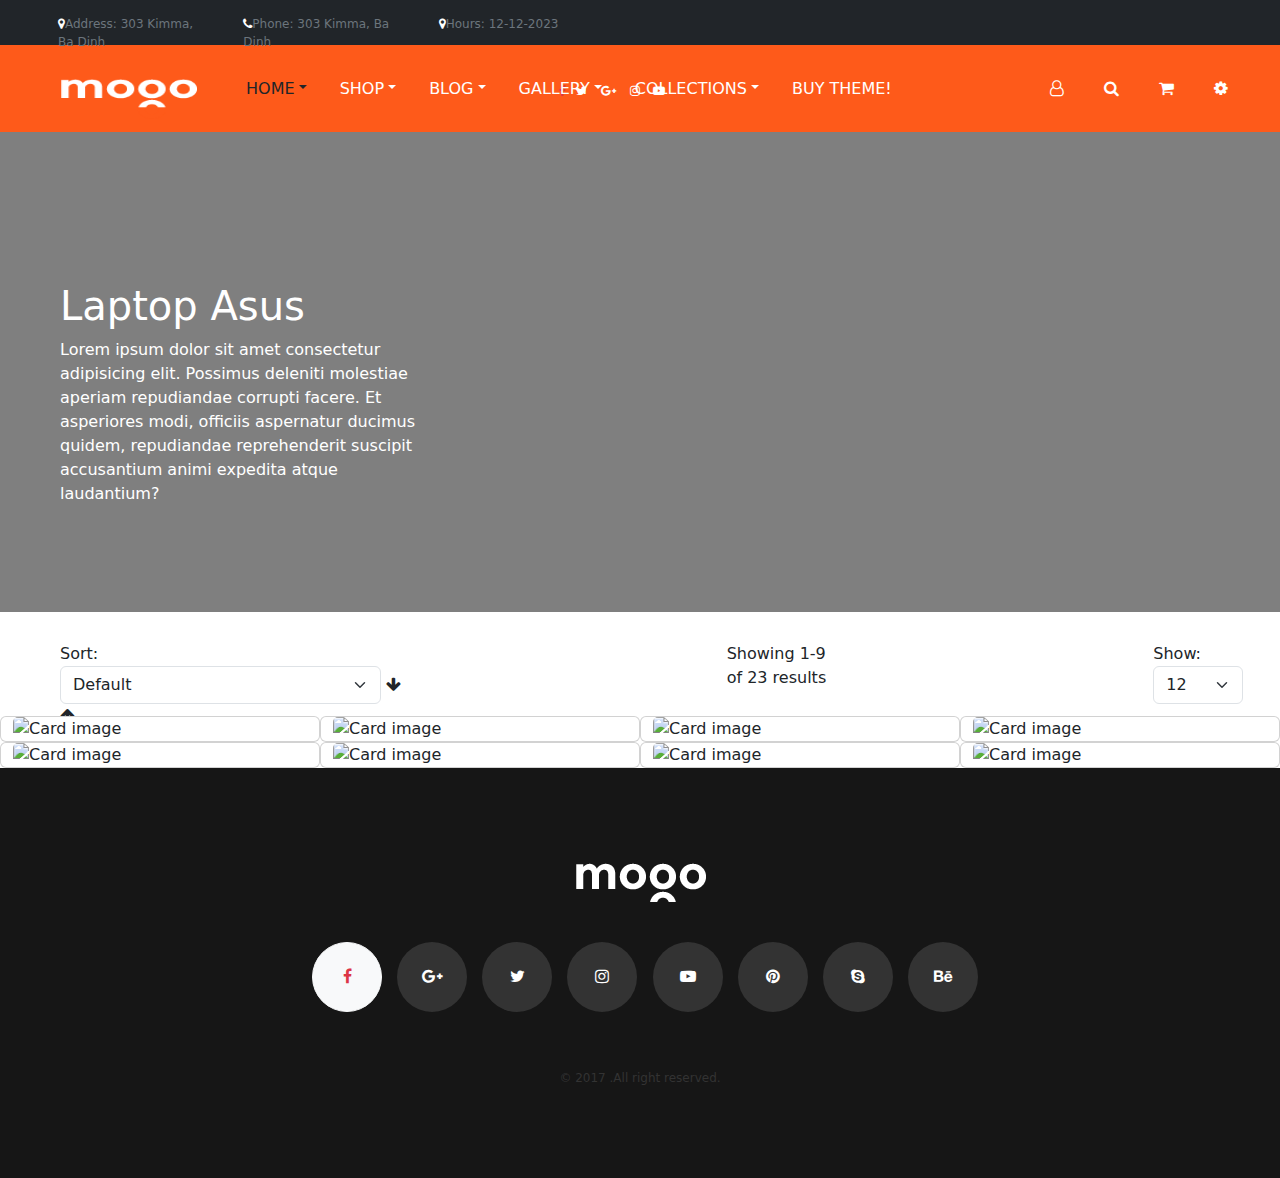
==== about.html @ b693d649 "f" ====
<!DOCTYPE html>
<html lang="en">
<head>
    <meta charset="UTF-8">
    <meta http-equiv="X-UA-Compatible" content="IE=edge">
    <meta name="viewport" content="width=device-width, initial-scale=1.0">
    <title>Document</title>
    <link href="https://cdn.jsdelivr.net/npm/bootstrap@5.2.3/dist/css/bootstrap.min.css" rel="stylesheet">
    <link rel="stylesheet" href="https://cdnjs.cloudflare.com/ajax/libs/font-awesome/4.7.0/css/font-awesome.min.css">
    <script src="https://cdn.jsdelivr.net/npm/bootstrap@5.2.3/dist/js/bootstrap.bundle.min.js"></script>
    <link rel="stylesheet" href="css/hero.css">
    <link rel="stylesheet" href="css/header.css">
    <link rel="stylesheet" href="css/footer.css">
    
</head>
<body>
    <header>
        <section class="sub-header container-fluid bg-dark text-secondary">
            <div class="row">
                <p class="sub-header-content col-sm-2"><i class="fa fa-map-marker text-white" aria-hidden="true"></i>Address: 303 Kimma, Ba Dinh </p>
                <p class="sub-header-phone col-sm-2"><i class="fa fa-phone text-white" aria-hidden="true"></i>Phone: 303 Kimma, Ba Dinh </p>
                <p class="sub-header-hour col-sm-2"><i class="fa fa-map-marker text-white" aria-hidden="true"></i>Hours: 12-12-2023 </p>
                <p class="sub-header-icon text-end  col-2"><i class="fa fa-facebook text-danger" aria-hidden="true"></i><i class="fa fa-twitter text-white" aria-hidden="true"></i> <i class="fa fa-google-plus text-white" aria-hidden="true"></i>
                  <i class="fa fa-instagram text-white" aria-hidden="true"></i>
                  <i class="fa fa-youtube-play text-white" aria-hidden="true"></i></p>

              
            </div>
            
        </section>
        <section class="main-header">
            <nav class="navbar navbar-expand-sm navbar-light">
                <div class="container-fluid ">
                  <a class="navbar-brand " href="#"><img src="img/logo.png" alt="" width="136" height="40"></a>
                  <li class="nav-item dropdown">
                    <a class="nav-category nav-link dropdown-toggle" data-bs-toggle="dropdown" href="#">HOME</a>
                    <ul class="dropdown-menu">
                      <li><a class="dropdown-item" href="#">Link 1</a></li>
                      <li><a class="dropdown-item" href="#">Link 2</a></li>
                      <li><a class="dropdown-item" href="#">Link 3</a></li>
                    </ul>
                  </li>
                  <li class="nav-category nav-item dropdown">
                    <a class="nav-link dropdown-toggle text-white" data-bs-toggle="dropdown" href="#">SHOP</a>
                    <ul class="dropdown-menu">
                      <li><a class="dropdown-item" href="#">Link 1</a></li>
                      <li><a class="dropdown-item" href="#">Link 2</a></li>
                      <li><a class="dropdown-item" href="#">Link 3</a></li>
                    </ul>
                  </li>
                  <li class="nav-category nav-item dropdown">
                    <a class="nav-link dropdown-toggle text-white" data-bs-toggle="dropdown" href="#">BLOG</a>
                    <ul class="dropdown-menu">
                      <li><a class="dropdown-item" href="#">Link 1</a></li>
                      <li><a class="dropdown-item" href="#">Link 2</a></li>
                      <li><a class="dropdown-item" href="#">Link 3</a></li>
                    </ul>
                  </li>
                  <li class="nav-category nav-item dropdown">
                    <a class="nav-link dropdown-toggle text-white" data-bs-toggle="dropdown" href="#">GALLERY</a>
                    <ul class="dropdown-menu">
                      <li><a class="dropdown-item" href="#">Link 1</a></li>
                      <li><a class="dropdown-item" href="#">Link 2</a></li>
                      <li><a class="dropdown-item" href="#">Link 3</a></li>
                    </ul>
                  </li>
                  <li class="nav-category nav-item dropdown">
                    <a class="nav-link dropdown-toggle text-white" data-bs-toggle="dropdown" href="#">COLLECTIONS</a>
                    <ul class="dropdown-menu">
                      <li><a class="dropdown-item" href="#">Link 1</a></li>
                      <li><a class="dropdown-item" href="#">Link 2</a></li>
                      <li><a class="dropdown-item" href="#">Link 3</a></li>
                    </ul>
                  </li>
                  <li class="nav-category nav-item">
                    <a class="nav-link text-white" href="#">BUY THEME!</a>
                  </li>
                  <button class="navbar-toggler" type="button" data-bs-toggle="collapse" data-bs-target="#navbarSupportedContent" aria-controls="navbarSupportedContent" aria-expanded="false" aria-label="Toggle navigation">
                    <span class="navbar-toggler-icon"></span>
                  </button>
                  <div class="collapse navbar-collapse justify-content-end" id="navbarSupportedContent">
                    <ul class="nav-icon-right navbar-nav text-white">
                      <li class="nav-item">
                        <i class="fa fa-user-o" aria-hidden="true"></i>
                      </li>
                      <li class="nav-item">
                        <i class="fa fa-search" aria-hidden="true"></i>
                      </li>		
                      <li class="nav-item">
                        <i class="fa fa-shopping-cart" aria-hidden="true"></i>
                      </li>		
                      <li class="nav-item">
                        <i class="fa fa-cog" aria-hidden="true"></i>
                      </li>		
                    </ul>		  
                  </div>
                </div>
              </nav>
        </section>
    </header>

    <section class="hero-img container-fluid">
        <div class="col-4">
            <h1 class="text-white">Laptop Asus</h1>
            <p class="text-white">Lorem ipsum dolor sit amet consectetur adipisicing elit. Possimus deleniti molestiae aperiam repudiandae corrupti facere. Et asperiores modi, officiis aspernatur ducimus quidem, repudiandae reprehenderit suscipit accusantium animi expedita atque laudantium?</p>
        </div>
       
    </section>

   


    <section class="sort-section container-fluid">
        <div class="row">
            <div class="sort-left col-4"> 
                <p class="d-inline">Sort:</p>          
                  <select class="form-select d-inline" aria-label="Default select example" style="width: 321px;">
                    <option selected>Default</option>
                    <option value="1">One</option>
                    <option value="2">Two</option>
                    <option value="3">Three</option>
                  </select>
                  <div class="down d-inline"><i class="fa fa-arrow-down" aria-hidden="true"></i></div>
                  <div class="up d-inline"><i class="fa fa-arrow-up" aria-hidden="true"></i></div>
            </div>
            <div class="middle-text col-4">
                <p class="text-dark">Showing 1-9 of 23 results</p>
            </div>
            <div class="select-right col-4">
                <p class="d-inline">Show:</p>          
                <select class="form-select d-inline" aria-label="Default select example" style="width: 90px;">
                  <option selected>12</option>
                  <option value="1">One</option>
                  <option value="2">Two</option>
                  <option value="3">Three</option>
                </select>
            </div>
        </div>
        
    </section>


    <main class="container-fluid">
        <div class="row">
          <div class="card col-3" >
            <img class="card-img-top" src="https://laptop88.vn/media/product/8054_anb_msi_sword___gaming_m___i_2023__2_.jpg" alt="Card image">
            <div class="product-card  card-img-overlay text-center">
              <p class="card-title">John Doe</p>
              <p class="card-content">Best laptop for every work</p>
              <p class="card-text">$65</p>
              <p class="card-list-icon text-secondary"><i class="fa fa-shopping-cart" aria-hidden="true"></i>
                <i class="fa fa-heart" aria-hidden="true"></i>
                <i class="fa fa-balance-scale" aria-hidden="true"></i>
                <i class="fa fa-eye" aria-hidden="true"></i></p>
            </div>
          </div>
          <div class="card col-3" >
            <img class="card-img-top" src="https://laptop88.vn/media/product/8054_anb_msi_sword___gaming_m___i_2023__2_.jpg" alt="Card image">
            <div class="product-card  card-img-overlay text-center">
              <p class="card-title">John Doe</p>
              <p class="card-content">Best laptop for every work</p>
              <p class="card-text">$65</p>
              <p class="card-list-icon text-secondary"><i class="fa fa-shopping-cart" aria-hidden="true"></i>
                <i class="fa fa-heart" aria-hidden="true"></i>
                <i class="fa fa-balance-scale" aria-hidden="true"></i>
                <i class="fa fa-eye" aria-hidden="true"></i></p>
            </div>
          </div>
          <div class="card col-3" >
            <img class="card-img-top" src="https://laptop88.vn/media/product/8054_anb_msi_sword___gaming_m___i_2023__2_.jpg" alt="Card image">
            <div class="product-card  card-img-overlay text-center">
              <p class="card-title">John Doe</p>
              <p class="card-content">Best laptop for every work</p>
              <p class="card-text">$65</p>
              <p class="card-list-icon text-secondary"><i class="fa fa-shopping-cart" aria-hidden="true"></i>
                <i class="fa fa-heart" aria-hidden="true"></i>
                <i class="fa fa-balance-scale" aria-hidden="true"></i>
                <i class="fa fa-eye" aria-hidden="true"></i></p>
            </div>
          </div>
          <div class="card col-3" >
            <img class="card-img-top" src="https://laptop88.vn/media/product/8054_anb_msi_sword___gaming_m___i_2023__2_.jpg" alt="Card image">
            <div class="product-card  card-img-overlay text-center">
              <p class="card-title">John Doe</p>
              <p class="card-content">Best laptop for every work</p>
              <p class="card-text">$65</p>
              <p class="card-list-icon text-secondary"><i class="fa fa-shopping-cart" aria-hidden="true"></i>
                <i class="fa fa-heart" aria-hidden="true"></i>
                <i class="fa fa-balance-scale" aria-hidden="true"></i>
                <i class="fa fa-eye" aria-hidden="true"></i></p>
            </div>
          </div>
          <div class="card col-3" >
            <img class="card-img-top" src="https://laptop88.vn/media/product/8054_anb_msi_sword___gaming_m___i_2023__2_.jpg" alt="Card image">
            <div class="product-card  card-img-overlay text-center">
              <p class="card-title">John Doe</p>
              <p class="card-content">Best laptop for every work</p>
              <p class="card-text">$65</p>
              <p class="card-list-icon text-secondary"><i class="fa fa-shopping-cart" aria-hidden="true"></i>
                <i class="fa fa-heart" aria-hidden="true"></i>
                <i class="fa fa-balance-scale" aria-hidden="true"></i>
                <i class="fa fa-eye" aria-hidden="true"></i></p>
            </div>
          </div>
          <div class="card col-3" >
            <img class="card-img-top" src="https://laptop88.vn/media/product/8054_anb_msi_sword___gaming_m___i_2023__2_.jpg" alt="Card image">
            <div class="product-card  card-img-overlay text-center">
              <p class="card-title">John Doe</p>
              <p class="card-content">Best laptop for every work</p>
              <p class="card-text">$65</p>
              <p class="card-list-icon text-secondary"><i class="fa fa-shopping-cart" aria-hidden="true"></i>
                <i class="fa fa-heart" aria-hidden="true"></i>
                <i class="fa fa-balance-scale" aria-hidden="true"></i>
                <i class="fa fa-eye" aria-hidden="true"></i></p>
            </div>
          </div>
          <div class="card col-3" >
            <img class="card-img-top" src="https://laptop88.vn/media/product/8054_anb_msi_sword___gaming_m___i_2023__2_.jpg" alt="Card image">
            <div class="product-card  card-img-overlay text-center">
              <p class="card-title">John Doe</p>
              <p class="card-content">Best laptop for every work</p>
              <p class="card-text">$65</p>
              <p class="card-list-icon text-secondary"><i class="fa fa-shopping-cart" aria-hidden="true"></i>
                <i class="fa fa-heart" aria-hidden="true"></i>
                <i class="fa fa-balance-scale" aria-hidden="true"></i>
                <i class="fa fa-eye" aria-hidden="true"></i></p>
            </div>
          </div>
          <div class="card col-3" >
            <img class="card-img-top" src="https://laptop88.vn/media/product/8054_anb_msi_sword___gaming_m___i_2023__2_.jpg" alt="Card image">
            <div class="product-card  card-img-overlay text-center">
              <p class="card-title">John Doe</p>
              <p class="card-content">Best laptop for every work</p>
              <p class="card-text">$65</p>
              <p class="card-list-icon text-secondary"><i class="fa fa-shopping-cart" aria-hidden="true"></i>
                <i class="fa fa-heart" aria-hidden="true"></i>
                <i class="fa fa-balance-scale" aria-hidden="true"></i>
                <i class="fa fa-eye" aria-hidden="true"></i></p>
            </div>
          </div>
        </div>
      </main>



<footer class="container-fluid">

<div class="logo-footer text-center"><img src="img/logoMoogo.png" alt="" ></div>
<div class="social-media-icon text-center">
  <button class="btn btn-light  text-danger circle-btn"><i class="fa fa-facebook" aria-hidden="true"></i></button>
  <button class="btn   circle-btn text-white bg-333333"><i class="fa fa-google-plus" aria-hidden="true"></i></button>
  <button class="btn   circle-btn text-white bg-333333"><i class="fa fa-twitter" aria-hidden="true"></i></button>
  <button class="btn   circle-btn text-white bg-333333"><i class="fa fa-instagram" aria-hidden="true"></i></button>
  <button class="btn   circle-btn text-white bg-333333"><i class="fa fa-youtube-play" aria-hidden="true"></i></button>
  <button class="btn   circle-btn text-white bg-333333"><i class="fa fa-pinterest" aria-hidden="true"></i></button>
  <button class="btn   circle-btn text-white bg-333333"><i class="fa fa-skype" aria-hidden="true"></i></button>
  <button class="btn   circle-btn text-white bg-333333"><i class="fa fa-behance" aria-hidden="true"></i></button>
</div>
<p class="copyright-text text-center">© 2017 .All right reserved.</p>
</footer>
</body>
</html>
---- css/hero.css ----
.hero-img {
    background-image: linear-gradient(rgba(0, 0, 0, 0.5), rgba(0, 0, 0, 0.5)), url("https://dlcdnwebimgs.asus.com/gain/9D99F2E7-F028-4987-A73F-138C20994440/fwebp");
    height: 480px;
    background-position: center;
    background-repeat: no-repeat;
    background-size: cover;
    position: relative;
  }

.hero-img div{
   padding-top: 150px;
   padding-left: 48px;
}

.sort-section{
    height: 104px;
}

.sort-left{
    padding-top: 30px;
    padding-left: 60px;
}
.up:hover,.down:hover{
color: red;
}
.middle-text {
    padding-top: 30px;
    padding-left: 390px;
}
.select-right{
    padding-top: 30px;
    padding-left: 400px;
}

@media screen 
  and (min-device-width: 1200px) 
  and (max-device-width: 1600px) 
  and (-webkit-min-device-pixel-ratio: 1) { 
    .middle-text {
        padding-top: 30px;
        padding-left: 300px;
    }
    .select-right{
        padding-top: 30px;
        padding-left: 300px;
    }
}

.product-card{
    display: none;
}
.card-img-top:hover +.product-card{
    display: block;
}
.card-img-top:hover{
     -webkit-filter: blur(10px);
    filter: blur(10px);
}
.product-card .card-title{
padding-top: 140px;
color: #fe5a1a;
font-size: 14px;
font-weight: bold;
}
.product-card .card-content,.card-text{
    font-weight: bold;
}

/* .card-img-top{
    -webkit-filter: blur(10px);
    filter: blur(10px);
} */
.card-list-icon{
    margin-top: 40px;
}
.card-list-icon i:not(:first-child){
  
    margin-left:40px;
}
---- css/header.css ----
.nav-item{
    text-decoration: none;
    list-style-type: none;
}
.sub-header{
    height: 45px;
} 
.sub-header-content{
    padding-left: 58px;
    padding-top: 15px;
    font-size: 12px;
}
.sub-header-phone{
    padding-left: 30px;
    padding-top: 15px;
    font-size: 12px;
}
.sub-header-hour{
    padding-top: 15px;
    font-size: 12px;
}
.sub-header-icon{
    padding-top: 15px;
    font-size: 12px;
    margin-left: 593px;
}
@media screen 
  and (min-device-width: 1200px) 
  and (max-device-width: 1600px) 
  and (-webkit-min-device-pixel-ratio: 1) { 
    .sub-header-icon{
        padding-top: 15px;
        font-size: 12px;
        margin-left: 464px;
    }
}
.sub-header-icon i{
    margin-left: 10px;
}
/* main nav */
.main-header{
    background-color: #fe5a1a;
}
.nav-icon-right .nav-item{
    margin-right: 40px;
}
.navbar-brand{
    padding-top: 26px;
    margin-left: 49px;
}

.nav-category{
    margin-left: 33px;
}
.carousel .carousel-indicators button {
    width: 5px;
   height: 5px;
   border-radius: 100%;
    margin-bottom: 122px;
 }

 .carousel-caption {
    top: 304px;
    bottom: auto;
}
.carousel-caption button{
    margin-top: 50px;
}
.circle-btn{
    width: 70px;
    height: 70px;
    border-radius: 35px;
}

.carousel-caption h3{
    font-size: 60px;
}

.carousel-caption p{
    font-size: 16px;
}
---- css/footer.css ----
/* footer */
footer{
    background-color: #161616;
    height:410px ;
    
}
.logo-footer{
    padding-top:90px;
}
.bg-333333{
    background-color: #333333;
}
.social-media-icon{
    margin-top: 35px;
}
.social-media-icon button{
    margin-left: 10px;
}
.copyright-text{
    font-size: 12px;
    color: #333333;
    margin-top: 57px;
}
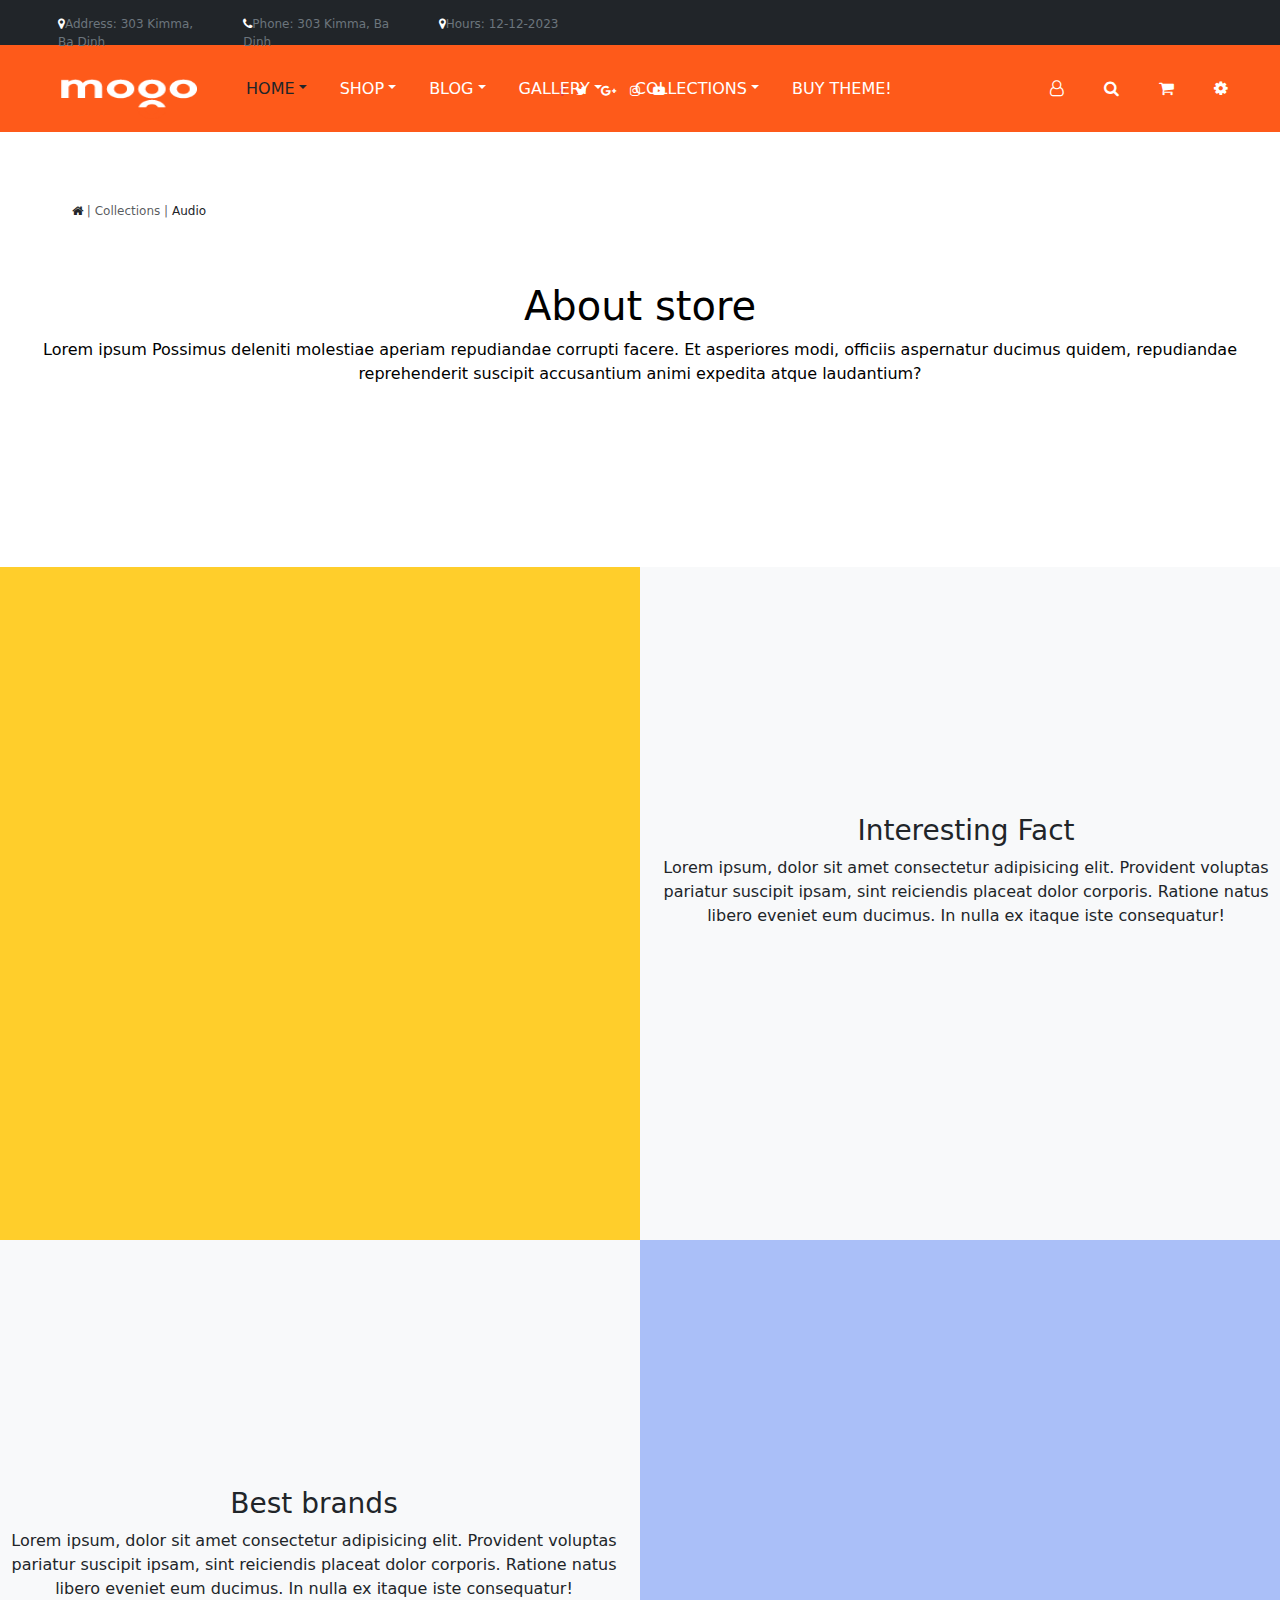
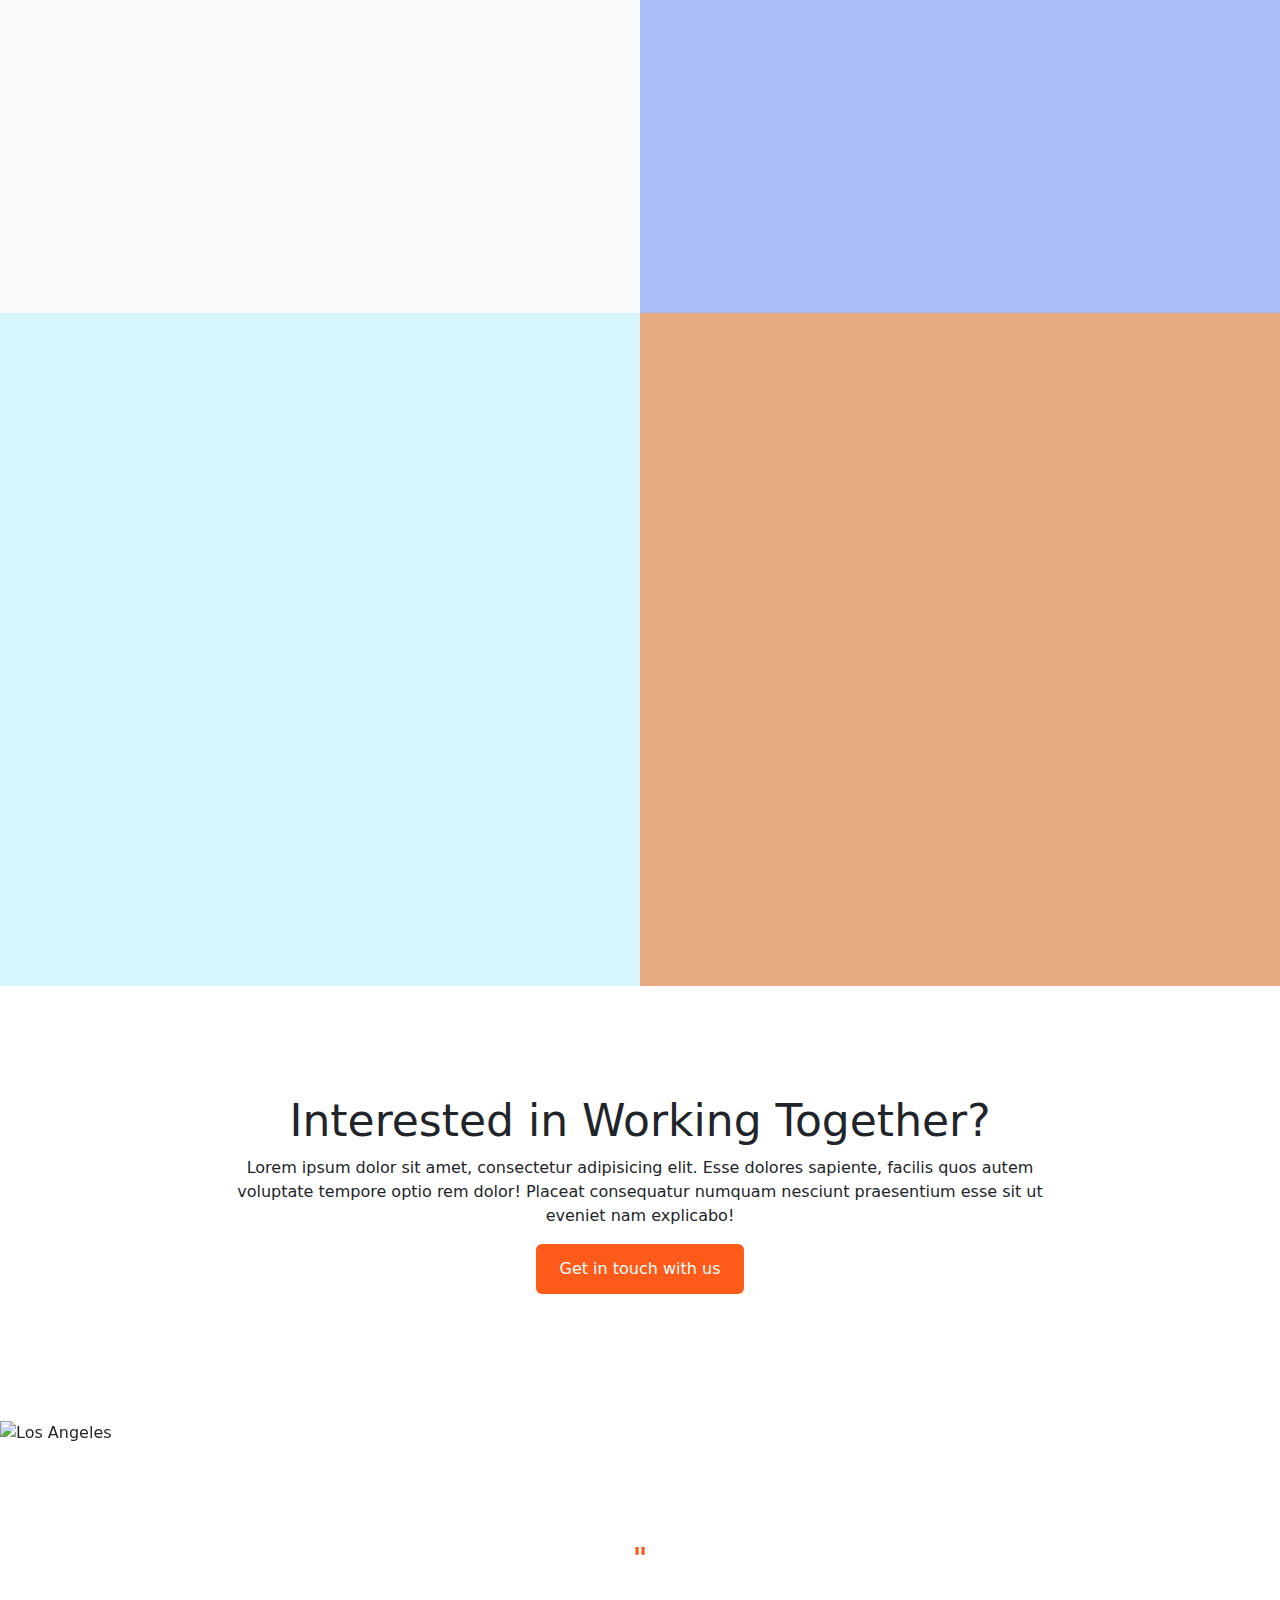
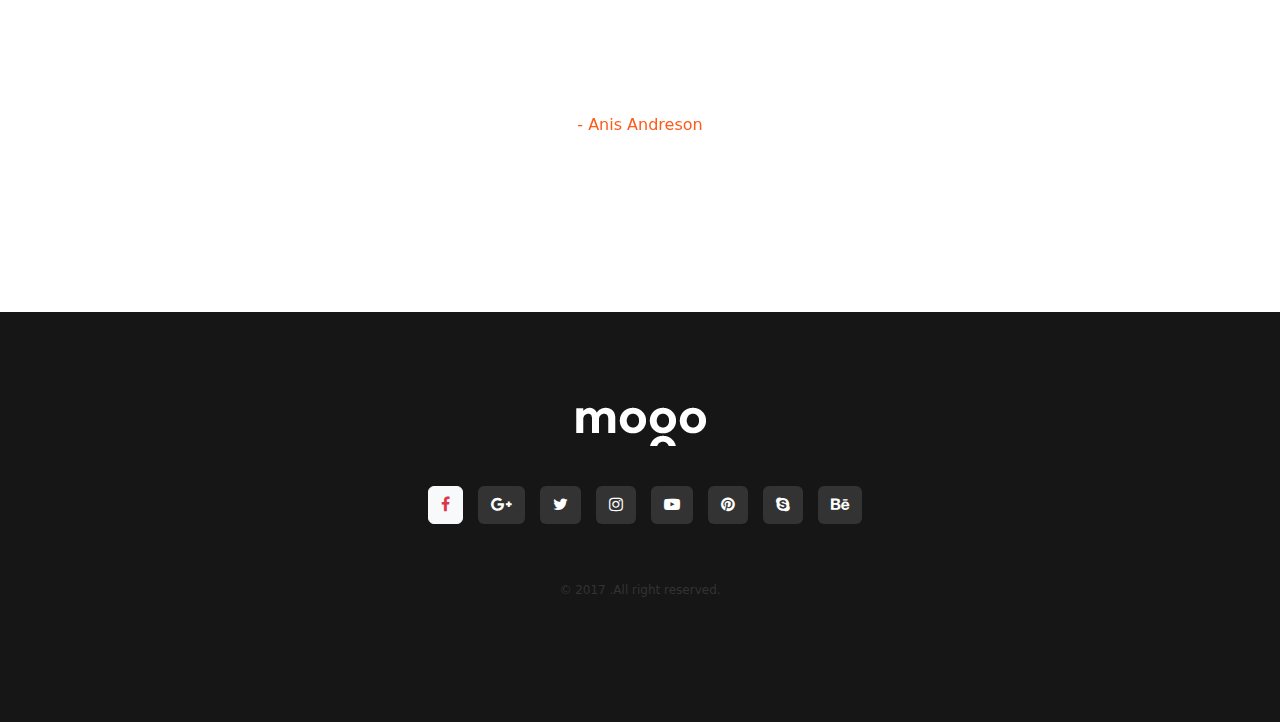
==== commit bcdb53b1: "add" ====
--- a/about.html
+++ b/about.html
@@ -8,10 +8,9 @@
     <link href="https://cdn.jsdelivr.net/npm/bootstrap@5.2.3/dist/css/bootstrap.min.css" rel="stylesheet">
     <link rel="stylesheet" href="https://cdnjs.cloudflare.com/ajax/libs/font-awesome/4.7.0/css/font-awesome.min.css">
     <script src="https://cdn.jsdelivr.net/npm/bootstrap@5.2.3/dist/js/bootstrap.bundle.min.js"></script>
-    <link rel="stylesheet" href="css/hero.css">
     <link rel="stylesheet" href="css/header.css">
     <link rel="stylesheet" href="css/footer.css">
-    
+    <link rel="stylesheet" href="css/about.css">
 </head>
 <body>
     <header>
@@ -100,148 +99,81 @@
     </header>
 
     <section class="hero-img container-fluid">
-        <div class="col-4">
-            <h1 class="text-white">Laptop Asus</h1>
-            <p class="text-white">Lorem ipsum dolor sit amet consectetur adipisicing elit. Possimus deleniti molestiae aperiam repudiandae corrupti facere. Et asperiores modi, officiis aspernatur ducimus quidem, repudiandae reprehenderit suscipit accusantium animi expedita atque laudantium?</p>
+        <p  class="navi-left"><i class="fa fa-home" aria-hidden="true"></i> <span class="text-muted">| Collections | </span><span>Audio</span></p>
+        <div class="middle-text text-center">
+            <h1 class="text-black">About store</h1>
+            <p class="text-black">Lorem ipsum  Possimus deleniti molestiae aperiam repudiandae corrupti facere. Et asperiores modi, officiis aspernatur ducimus quidem, repudiandae reprehenderit suscipit accusantium animi expedita atque laudantium?</p>
         </div>
        
     </section>
 
-   
+<main class="container-fluid p-0">
+    <div class="row">
 
-
-    <section class="sort-section container-fluid">
-        <div class="row">
-            <div class="sort-left col-4"> 
-                <p class="d-inline">Sort:</p>          
-                  <select class="form-select d-inline" aria-label="Default select example" style="width: 321px;">
-                    <option selected>Default</option>
-                    <option value="1">One</option>
-                    <option value="2">Two</option>
-                    <option value="3">Three</option>
-                  </select>
-                  <div class="down d-inline"><i class="fa fa-arrow-down" aria-hidden="true"></i></div>
-                  <div class="up d-inline"><i class="fa fa-arrow-up" aria-hidden="true"></i></div>
-            </div>
-            <div class="middle-text col-4">
-                <p class="text-dark">Showing 1-9 of 23 results</p>
-            </div>
-            <div class="select-right col-4">
-                <p class="d-inline">Show:</p>          
-                <select class="form-select d-inline" aria-label="Default select example" style="width: 90px;">
-                  <option selected>12</option>
-                  <option value="1">One</option>
-                  <option value="2">Two</option>
-                  <option value="3">Three</option>
-                </select>
+        <div class="about-item col-6 bg-ffce2b"></div>
+        <div class="about-item col-6 bg-light">
+            <div class="content-item"><h3>Interesting Fact</h3>
+            <p>Lorem ipsum, dolor sit amet consectetur adipisicing elit. Provident voluptas pariatur suscipit ipsam, sint reiciendis placeat dolor corporis. Ratione natus libero eveniet eum ducimus. In nulla ex itaque iste consequatur!</p>
             </div>
         </div>
-        
-    </section>
+        <div class="about-item col-6 bg-light">
+            <div class="content-item"><h3>Best brands</h3>
+                <p>Lorem ipsum, dolor sit amet consectetur adipisicing elit. Provident voluptas pariatur suscipit ipsam, sint reiciendis placeat dolor corporis. Ratione natus libero eveniet eum ducimus. In nulla ex itaque iste consequatur!</p>
+                </div>
+        </div>
+        <div class="about-item col-6 bg-aabff8"></div>
+        <div class="about-item col-6 bg-d8f6ff"></div>
+        <div class="about-item col-6 bg-e8ab81"></div>
+    </div>
+   
+</main>
+<section class="sub-hero">
+<h3>Interested in Working Together?</h3>
+<p>Lorem ipsum dolor sit amet, consectetur adipisicing elit. Esse dolores sapiente, facilis quos autem voluptate tempore optio rem dolor! Placeat consequatur numquam nesciunt praesentium esse sit ut eveniet nam explicabo!</p>
+<button class="btn text-white">Get in touch with us</button>
+</section>
 
+<div id="demo" class="slideshow carousel slide" data-bs-ride="carousel">
 
-    <main class="container-fluid">
-        <div class="row">
-          <div class="card col-3" >
-            <img class="card-img-top" src="https://laptop88.vn/media/product/8054_anb_msi_sword___gaming_m___i_2023__2_.jpg" alt="Card image">
-            <div class="product-card  card-img-overlay text-center">
-              <p class="card-title">John Doe</p>
-              <p class="card-content">Best laptop for every work</p>
-              <p class="card-text">$65</p>
-              <p class="card-list-icon text-secondary"><i class="fa fa-shopping-cart" aria-hidden="true"></i>
-                <i class="fa fa-heart" aria-hidden="true"></i>
-                <i class="fa fa-balance-scale" aria-hidden="true"></i>
-                <i class="fa fa-eye" aria-hidden="true"></i></p>
-            </div>
-          </div>
-          <div class="card col-3" >
-            <img class="card-img-top" src="https://laptop88.vn/media/product/8054_anb_msi_sword___gaming_m___i_2023__2_.jpg" alt="Card image">
-            <div class="product-card  card-img-overlay text-center">
-              <p class="card-title">John Doe</p>
-              <p class="card-content">Best laptop for every work</p>
-              <p class="card-text">$65</p>
-              <p class="card-list-icon text-secondary"><i class="fa fa-shopping-cart" aria-hidden="true"></i>
-                <i class="fa fa-heart" aria-hidden="true"></i>
-                <i class="fa fa-balance-scale" aria-hidden="true"></i>
-                <i class="fa fa-eye" aria-hidden="true"></i></p>
-            </div>
-          </div>
-          <div class="card col-3" >
-            <img class="card-img-top" src="https://laptop88.vn/media/product/8054_anb_msi_sword___gaming_m___i_2023__2_.jpg" alt="Card image">
-            <div class="product-card  card-img-overlay text-center">
-              <p class="card-title">John Doe</p>
-              <p class="card-content">Best laptop for every work</p>
-              <p class="card-text">$65</p>
-              <p class="card-list-icon text-secondary"><i class="fa fa-shopping-cart" aria-hidden="true"></i>
-                <i class="fa fa-heart" aria-hidden="true"></i>
-                <i class="fa fa-balance-scale" aria-hidden="true"></i>
-                <i class="fa fa-eye" aria-hidden="true"></i></p>
-            </div>
-          </div>
-          <div class="card col-3" >
-            <img class="card-img-top" src="https://laptop88.vn/media/product/8054_anb_msi_sword___gaming_m___i_2023__2_.jpg" alt="Card image">
-            <div class="product-card  card-img-overlay text-center">
-              <p class="card-title">John Doe</p>
-              <p class="card-content">Best laptop for every work</p>
-              <p class="card-text">$65</p>
-              <p class="card-list-icon text-secondary"><i class="fa fa-shopping-cart" aria-hidden="true"></i>
-                <i class="fa fa-heart" aria-hidden="true"></i>
-                <i class="fa fa-balance-scale" aria-hidden="true"></i>
-                <i class="fa fa-eye" aria-hidden="true"></i></p>
-            </div>
-          </div>
-          <div class="card col-3" >
-            <img class="card-img-top" src="https://laptop88.vn/media/product/8054_anb_msi_sword___gaming_m___i_2023__2_.jpg" alt="Card image">
-            <div class="product-card  card-img-overlay text-center">
-              <p class="card-title">John Doe</p>
-              <p class="card-content">Best laptop for every work</p>
-              <p class="card-text">$65</p>
-              <p class="card-list-icon text-secondary"><i class="fa fa-shopping-cart" aria-hidden="true"></i>
-                <i class="fa fa-heart" aria-hidden="true"></i>
-                <i class="fa fa-balance-scale" aria-hidden="true"></i>
-                <i class="fa fa-eye" aria-hidden="true"></i></p>
-            </div>
-          </div>
-          <div class="card col-3" >
-            <img class="card-img-top" src="https://laptop88.vn/media/product/8054_anb_msi_sword___gaming_m___i_2023__2_.jpg" alt="Card image">
-            <div class="product-card  card-img-overlay text-center">
-              <p class="card-title">John Doe</p>
-              <p class="card-content">Best laptop for every work</p>
-              <p class="card-text">$65</p>
-              <p class="card-list-icon text-secondary"><i class="fa fa-shopping-cart" aria-hidden="true"></i>
-                <i class="fa fa-heart" aria-hidden="true"></i>
-                <i class="fa fa-balance-scale" aria-hidden="true"></i>
-                <i class="fa fa-eye" aria-hidden="true"></i></p>
-            </div>
-          </div>
-          <div class="card col-3" >
-            <img class="card-img-top" src="https://laptop88.vn/media/product/8054_anb_msi_sword___gaming_m___i_2023__2_.jpg" alt="Card image">
-            <div class="product-card  card-img-overlay text-center">
-              <p class="card-title">John Doe</p>
-              <p class="card-content">Best laptop for every work</p>
-              <p class="card-text">$65</p>
-              <p class="card-list-icon text-secondary"><i class="fa fa-shopping-cart" aria-hidden="true"></i>
-                <i class="fa fa-heart" aria-hidden="true"></i>
-                <i class="fa fa-balance-scale" aria-hidden="true"></i>
-                <i class="fa fa-eye" aria-hidden="true"></i></p>
-            </div>
-          </div>
-          <div class="card col-3" >
-            <img class="card-img-top" src="https://laptop88.vn/media/product/8054_anb_msi_sword___gaming_m___i_2023__2_.jpg" alt="Card image">
-            <div class="product-card  card-img-overlay text-center">
-              <p class="card-title">John Doe</p>
-              <p class="card-content">Best laptop for every work</p>
-              <p class="card-text">$65</p>
-              <p class="card-list-icon text-secondary"><i class="fa fa-shopping-cart" aria-hidden="true"></i>
-                <i class="fa fa-heart" aria-hidden="true"></i>
-                <i class="fa fa-balance-scale" aria-hidden="true"></i>
-                <i class="fa fa-eye" aria-hidden="true"></i></p>
-            </div>
-          </div>
+    <!-- Indicators/dots -->
+    <div class="carousel-indicators">
+      <button type="button" data-bs-target="#demo" data-bs-slide-to="0" class="active"></button>
+      <button type="button" data-bs-target="#demo" data-bs-slide-to="1"></button>
+      <button type="button" data-bs-target="#demo" data-bs-slide-to="2"></button>
+    </div>
+    
+    <!-- The slideshow/carousel -->
+    <div class="carousel-inner">
+      <div class="carousel-item active">
+        <img src="https://media.istockphoto.com/id/1190671385/vector/grunge-black-background.jpg?s=612x612&w=0&k=20&c=p72Xip_eITl98rdfuslNyyNXc66TFtxPOHAMA1ck7yY=" alt="Los Angeles" class="d-block" style="width:100%" height="491">
+        <div class="carousel-caption">
+          <h3 class="quote">"</h3>
+          <h3>Lorem ipsum dolor sit amet, consectetur adipisicing elit</h3>
+          <p>Lorem ipsum dolor sit amet consectetur adipisicing elit. Consequatur esse eos sint dolore quas? Saepe quo voluptas sequi. Cupiditate saepe assumenda perspiciatis totam suscipit tempore sequi perferendis aspernatur dolorem similique?</p>
+          <p class="sig-human">- Anis Andreson</p>
         </div>
-      </main>
+      </div>
+      <div class="carousel-item">
+        <img src="https://media.istockphoto.com/id/1190671385/vector/grunge-black-background.jpg?s=612x612&w=0&k=20&c=p72Xip_eITl98rdfuslNyyNXc66TFtxPOHAMA1ck7yY=" alt="Chicago" class="d-block" style="width:100%"  height="491">
+        <div class="carousel-caption">
+          <h3 class="quote">"</h3>
+          <h3>Lorem ipsum dolor sit amet, consectetur adipisicing elit</h3>
+          <p>Lorem ipsum dolor sit, amet consectetur adipisicing elit. Et aliquid praesentium sint consequatur eaque magnam nostrum voluptatum, velit maxime nulla deserunt corrupti tenetur inventore sunt eos error cum hic aut.</p>
+          <p class="sig-human">- Anis Andreson</p>
+        </div> 
+      </div>
+      <div class="carousel-item">
+        <img src="https://media.istockphoto.com/id/1190671385/vector/grunge-black-background.jpg?s=612x612&w=0&k=20&c=p72Xip_eITl98rdfuslNyyNXc66TFtxPOHAMA1ck7yY=" alt="New York" class="d-block" style="width:100%"  height="491">
+        <div class="carousel-caption">
+          <h3 class="quote">"</h3>
+          <h3>Lorem ipsum dolor sit amet, consectetur adipisicing elit</h3>
+          <p>Lorem ipsum dolor sit amet, consectetur adipisicing elit. Quasi error illum autem molestiae facilis neque corrupti ullam architecto possimus ipsum iure velit, ut quisquam expedita voluptate assumenda repellat consectetur quo?</p>
+         <p class="sig-human">- Anis Andreson</p>
+        </div>  
+      </div>
+    </div>
 
-
+  </div>
 
 <footer class="container-fluid">
 
--- a/css/header.css
+++ b/css/header.css
@@ -1,3 +1,7 @@
+*{
+    margin: 0;
+    padding: 0;
+}
 .nav-item{
     text-decoration: none;
     list-style-type: none;
@@ -52,30 +56,3 @@
 .nav-category{
     margin-left: 33px;
 }
-.carousel .carousel-indicators button {
-    width: 5px;
-   height: 5px;
-   border-radius: 100%;
-    margin-bottom: 122px;
- }
-
- .carousel-caption {
-    top: 304px;
-    bottom: auto;
-}
-.carousel-caption button{
-    margin-top: 50px;
-}
-.circle-btn{
-    width: 70px;
-    height: 70px;
-    border-radius: 35px;
-}
-
-.carousel-caption h3{
-    font-size: 60px;
-}
-
-.carousel-caption p{
-    font-size: 16px;
-}
--- a/css/about.css
+++ b/css/about.css
@@ -0,0 +1,79 @@
+
+.hero-img {
+    height: 435px;
+}
+
+.navi-left{
+    padding-top: 70px;
+    font-size: 12px;
+    padding-left: 60px;
+}
+.middle-text{
+    padding-top: 46px;
+}
+.about-item {
+    height: 673px;
+}
+.content-item{
+    margin: auto;
+    text-align: center;
+    width: 624px;
+    padding-top: 247px;
+}
+
+
+.bg-ffce2b{
+    background-color: #ffce2b;
+}
+.bg-aabff8{
+    background-color: #aabff8;
+}
+.bg-d8f6ff{
+    background-color: #d8f6ff;
+}
+.bg-e8ab81{
+    background-color: #e8ab81;
+}
+
+/* sub hero */
+
+.sub-hero{
+    margin: auto;
+    text-align: center;
+    width: 834px;
+    height: 435px;
+    padding-top: 109px;
+}
+.sub-hero h3{
+    font-size: 44px;
+}
+.sub-hero button{
+    background-color: #fe5a1a;
+    border: 0;
+    width: 208px;
+    height: 50px;
+}
+
+
+/* footer carousel */
+
+.carousel .carousel-indicators button {
+    width: 5px;
+   height: 5px;
+  border-radius: 100%;
+    margin-bottom: 103px;
+ }
+
+ .carousel-caption {
+    top: 101px;
+    bottom: auto;
+}
+.carousel-caption h3{
+    font-weight: bold;
+}
+.carousel-caption .quote{
+    color: #fe5a1a;
+}
+.carousel-caption .sig-human{
+    color: #fe5a1a;
+}